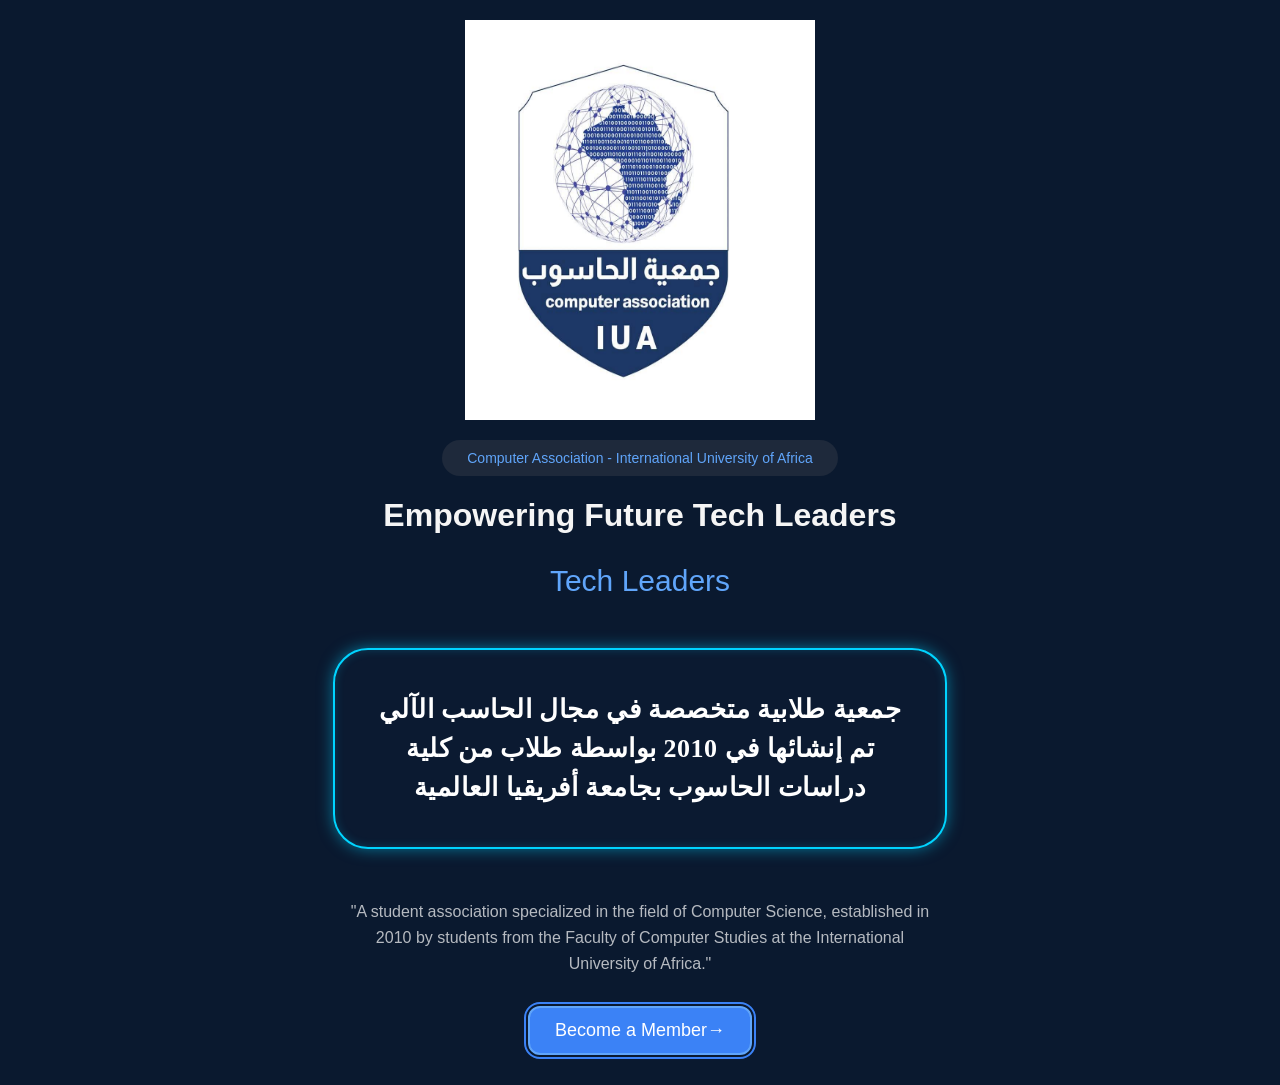
==== index.html @ 2aa77b15 "Add files via upload" ====
<!DOCTYPE html>
<html lang="ar">
<head>
    <meta charset="UTF-8">
    <title>جمعية الحاسوب</title>
    <link rel="stylesheet" href="stylesheet.css">
</head>
<body>
  <div class="parent-container"  >
<img src="logo.jpg"    alt=" logo"    class="  logo">
  </div>
<div class="badge">Computer Association - International University of Africa</div>
<h1>Empowering Future Tech Leaders</h1>
<p>Tech Leaders</p>
<div class="card-box">جمعية طلابية متخصصة في مجال الحاسب الآلي تم إنشائها في 2010 بواسطة طلاب من كلية دراسات الحاسوب بجامعة أفريقيا العالمية 
  </div>
  <h2>"A student association specialized in the field of Computer Science, established in 2010 by students from the Faculty of Computer Studies at the International University of Africa."</h2>
<a href="student registration.html" class="btn-primary">
  Become a Member
  <span class="arrow">→</span>
</a>
</body>
</html>
---- stylesheet.css ----
h1 {
    color: #f5f5f5;
    text-align: center;

    font-family: 'Gill Sans', 'Gill Sans MT', Calibri, 'Trebuchet MS', sans-serif;
}



  p  {
    color: #60a5fa;
    text-align: center;
    font-family: 'Franklin Gothic Medium', 'Arial Narrow', Arial, sans-serif;
    font-size: 30px;
}

.badge {
  display: block;
  width:fit-content;
  margin: 20px auto;
  background-color: #1e293b; 
  color: #60a5fa; 
  padding: 10px 25px; 
  border-radius: 50px; 
  font-size: 14px; 
  font-family: sans-serif;
  text-align: center;
}

  img {
    display: block;    
    margin-left: auto; 
    margin-right: auto;  
    
    width: 350px;     
    height: auto;
    height: 400px;      
    margin-top: 20px;
};



.logo{
width: 150px;
margin: 0 auto;
display: block;


 }

 body{
background-color: #0a192f;
 }

 card box{

 }
 .card-box {
    border: 2px solid #00d4ff; 
    box-shadow: 0 0 15px rgba(0, 212, 255, 0.5), 
                inset 0 0 10px rgba(0, 212, 255, 0.2);
    border-radius: 35px; 
    background-color: #0b1a31;
    color: #ffffff;
    padding: 40px  30px;
    max-width: 550px;
    margin: 50px auto;
    text-align: center; 
   direction: rtl;
   font-size: 26px;
   font-weight: 700;
   letter-spacing: 0.5px;
   line-height: 1.5;

}

h2 {
    font-family: 'Inter', sans-serif;
    color: rgba(255, 255, 255, 0.7);
    font-size: 16px;
    line-height: 1.6; 
    font-weight: 400;
    text-align: center;
    max-width: 600px;
    margin: 0 auto;
}
.btn-primary {
    background-color: #3B82F6; 
    color: white;
    display: flex;
    align-items: center;
    justify-content: center;
    
    
    padding: 12px 25px; 
    width: fit-content;  
    margin: 30px auto;   

    font-family: 'Inter', sans-serif;
    font-size: 18px;
    font-weight: 500;
    text-decoration: none; 
    border-radius: 12px;
    
    
    border: 2px solid #60A5FA;
    outline: 2px solid #3B82F6;
    outline-offset: 2px;
    
    transition: all 0.3s ease;
    cursor: pointer;
}
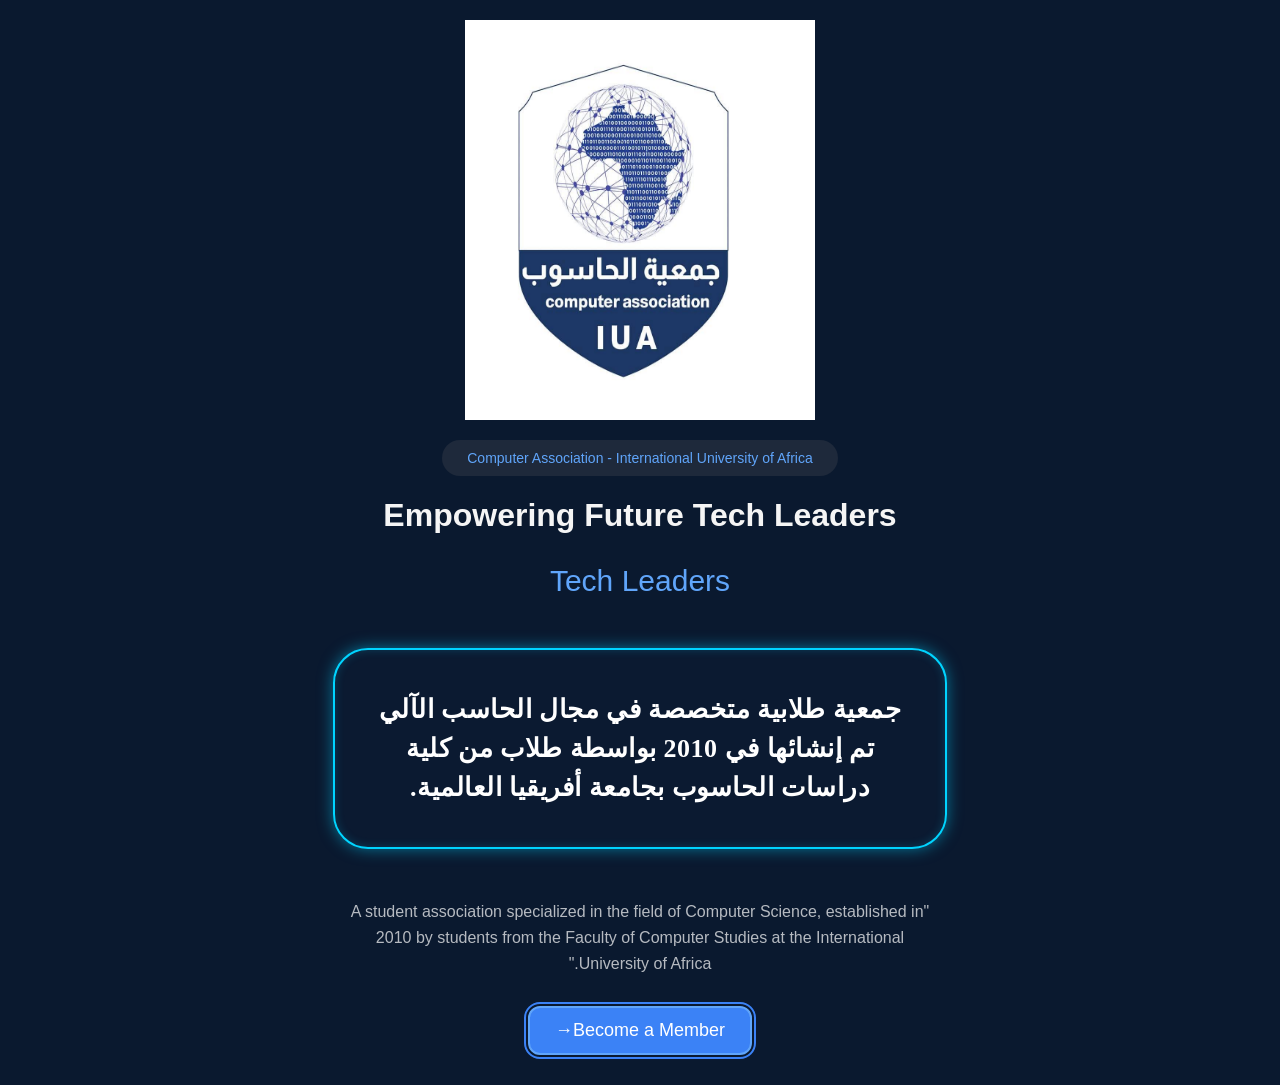
==== commit 0f81431b: "Refactor index.html for improved layout and responsiveness Updated HTML structure and added viewport" ====
--- a/index.html
+++ b/index.html
@@ -1,23 +1,34 @@
 <!DOCTYPE html>
-<html lang="ar">
+<html lang="ar" dir="rtl">
 <head>
     <meta charset="UTF-8">
-    <title>جمعية الحاسوب</title>
+    <meta name="viewport" content="width=device-width, initial-scale=1.0">
+    <title>جمعية الحاسوب | IUA</title>
     <link rel="stylesheet" href="stylesheet.css">
 </head>
 <body>
-  <div class="parent-container"  >
-<img src="logo.jpg"    alt=" logo"    class="  logo">
-  </div>
-<div class="badge">Computer Association - International University of Africa</div>
-<h1>Empowering Future Tech Leaders</h1>
-<p>Tech Leaders</p>
-<div class="card-box">جمعية طلابية متخصصة في مجال الحاسب الآلي تم إنشائها في 2010 بواسطة طلاب من كلية دراسات الحاسوب بجامعة أفريقيا العالمية 
-  </div>
-  <h2>"A student association specialized in the field of Computer Science, established in 2010 by students from the Faculty of Computer Studies at the International University of Africa."</h2>
-<a href="student registration.html" class="btn-primary">
-  Become a Member
-  <span class="arrow">→</span>
-</a>
+
+    <div class="parent-container">
+        <img src="logo.jpg" alt="Computer Association Logo" class="logo">
+    </div>
+
+    <div class="badge">Computer Association - International University of Africa</div>
+
+    <h1 class="main-title">Empowering Future Tech Leaders</h1>
+    <p class="sub-title">Tech Leaders</p>
+
+    <div class="card-box">
+        جمعية طلابية متخصصة في مجال الحاسب الآلي تم إنشائها في 2010 بواسطة طلاب من كلية دراسات الحاسوب بجامعة أفريقيا العالمية.
+    </div>
+
+    <h2 class="description-en">
+        "A student association specialized in the field of Computer Science, established in 2010 by students from the Faculty of Computer Studies at the International University of Africa."
+    </h2>
+
+    <a href="student registration.html" class="btn-primary">
+        Become a Member
+        <span class="arrow">→</span>
+    </a>
+
 </body>
 </html>
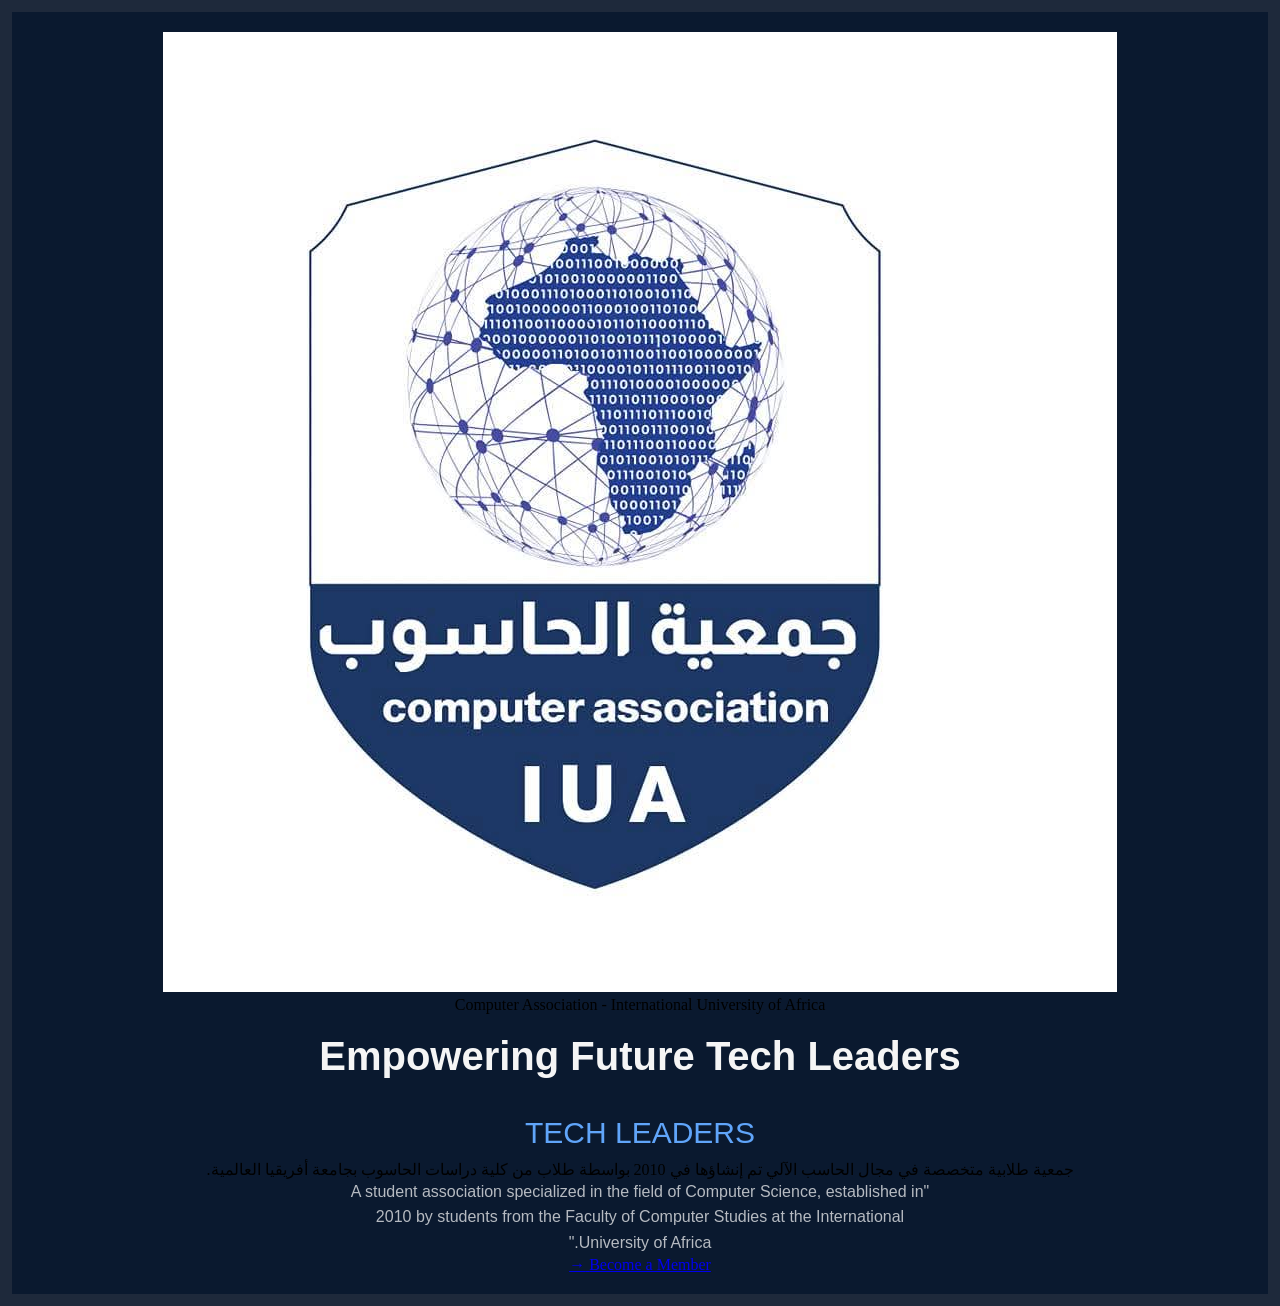
==== commit ba5c21a3: "Revise index.html for improved layout and design Updated the HTML structure and styling classes for " ====
--- a/index.html
+++ b/index.html
@@ -8,26 +8,30 @@
 </head>
 <body>
 
-    <div class="parent-container">
-        <img src="logo.jpg" alt="Computer Association Logo" class="logo">
+    <div class="shield-wrapper">
+        <div class="shield-border">
+            <div class="shield-main">
+                <img src="logo.jpg" alt="Logo" class="logo-img">
+            </div>
+        </div>
     </div>
 
-    <div class="badge">Computer Association - International University of Africa</div>
+    <div class="info-badge">Computer Association - International University of Africa</div>
 
-    <h1 class="main-title">Empowering Future Tech Leaders</h1>
-    <p class="sub-title">Tech Leaders</p>
+    <h1 class="hero-title">Empowering Future Tech Leaders</h1>
+    <p class="hero-subtitle">TECH LEADERS</p>
 
-    <div class="card-box">
-        جمعية طلابية متخصصة في مجال الحاسب الآلي تم إنشائها في 2010 بواسطة طلاب من كلية دراسات الحاسوب بجامعة أفريقيا العالمية.
+    <div class="content-card">
+        جمعية طلابية متخصصة في مجال الحاسب الآلي تم إنشاؤها في 2010 بواسطة طلاب من كلية دراسات الحاسوب بجامعة أفريقيا العالمية.
     </div>
 
-    <h2 class="description-en">
+    <h2 class="english-desc">
         "A student association specialized in the field of Computer Science, established in 2010 by students from the Faculty of Computer Studies at the International University of Africa."
     </h2>
 
-    <a href="student registration.html" class="btn-primary">
+    <a href="student registration.html" class="cta-button">
         Become a Member
-        <span class="arrow">→</span>
+        <span class="btn-icon">→</span>
     </a>
 
 </body>
--- a/stylesheet.css
+++ b/stylesheet.css
@@ -1,77 +1,70 @@
+body {
+    background-color: #0a192f; 
+    margin: 0;
+    padding: 20px;
+    min-height: 100vh;
+    display: flex;
+    flex-direction: column;
+    align-items: center;
+    justify-content: center;
+    box-sizing: border-box;
+    
+    
+    border: 12px solid #1e293b; 
+    position: relative;
+    overflow-x: hidden;
+}
+
+
+.logo {
+    display: block;
+    margin: 20px auto;
+    width: 200px; 
+    height: auto;
+    
+    
+    mix-blend-mode: multiply; 
+    filter: brightness(1.1) contrast(1.1);
+    
+    
+    animation: floating 4s ease-in-out infinite;
+}
+
+@keyframes floating {
+    0%, 100% { transform: translateY(0); }
+    50% { transform: translateY(-15px); }
+}
+
+
+.badge {
+    display: block;
+    width: fit-content;
+    margin: 10px auto;
+    background-color: #1e293b; 
+    color: #60a5fa; 
+    padding: 10px 25px; 
+    border-radius: 50px; 
+    font-size: 14px; 
+    font-family: sans-serif;
+    text-align: center;
+    border: 1px solid rgba(96, 165, 250, 0.3);
+}
+
+
 h1 {
     color: #f5f5f5;
     text-align: center;
-
     font-family: 'Gill Sans', 'Gill Sans MT', Calibri, 'Trebuchet MS', sans-serif;
+    font-size: 2.5rem;
+    margin-top: 20px;
 }
 
-
-
-  p  {
+p {
     color: #60a5fa;
     text-align: center;
     font-family: 'Franklin Gothic Medium', 'Arial Narrow', Arial, sans-serif;
     font-size: 30px;
-}
-
-.badge {
-  display: block;
-  width:fit-content;
-  margin: 20px auto;
-  background-color: #1e293b; 
-  color: #60a5fa; 
-  padding: 10px 25px; 
-  border-radius: 50px; 
-  font-size: 14px; 
-  font-family: sans-serif;
-  text-align: center;
-}
-
-  img {
-    display: block;    
-    margin-left: auto; 
-    margin-right: auto;  
-    
-    width: 350px;     
-    height: auto;
-    height: 400px;      
-    margin-top: 20px;
-};
-
-
-
-.logo{
-width: 150px;
-margin: 0 auto;
-display: block;
-
-
- }
-
- body{
-background-color: #0a192f;
- }
-
- card box{
-
- }
- .card-box {
-    border: 2px solid #00d4ff; 
-    box-shadow: 0 0 15px rgba(0, 212, 255, 0.5), 
-                inset 0 0 10px rgba(0, 212, 255, 0.2);
-    border-radius: 35px; 
-    background-color: #0b1a31;
-    color: #ffffff;
-    padding: 40px  30px;
-    max-width: 550px;
-    margin: 50px auto;
-    text-align: center; 
-   direction: rtl;
-   font-size: 26px;
-   font-weight: 700;
-   letter-spacing: 0.5px;
-   line-height: 1.5;
-
+    margin: 10px 0;
 }
 
 h2 {
@@ -84,29 +77,66 @@
     max-width: 600px;
     margin: 0 auto;
 }
+
+
+.card-box {
+    border: 2px solid #00d4ff; 
+    box-shadow: 0 0 15px rgba(0, 212, 255, 0.5), 
+                inset 0 0 10px rgba(0, 212, 255, 0.2);
+    border-radius: 35px; 
+    background-color: #0b1a31;
+    color: #ffffff;
+    padding: 40px 30px;
+    max-width: 550px;
+    margin: 40px auto;
+    text-align: center; 
+    direction: rtl;
+    font-size: 24px;
+    font-weight: 700;
+    line-height: 1.6;
+    
+    
+    animation: fadeIn 1.5s ease-out;
+}
+
+@keyframes fadeIn {
+    from { opacity: 0; transform: translateY(20px); }
+    to { opacity: 1; transform: translateY(0); }
+}
+
+
 .btn-primary {
     background-color: #3B82F6; 
     color: white;
     display: flex;
     align-items: center;
     justify-content: center;
-    
-    
-    padding: 12px 25px; 
+    padding: 12px 35px; 
     width: fit-content;  
     margin: 30px auto;   
-
     font-family: 'Inter', sans-serif;
     font-size: 18px;
-    font-weight: 500;
+    font-weight: 600;
     text-decoration: none; 
     border-radius: 12px;
-    
-    
     border: 2px solid #60A5FA;
     outline: 2px solid #3B82F6;
     outline-offset: 2px;
-    
-    transition: all 0.3s ease;
+    transition: all 0.3s cubic-bezier(0.175, 0.885, 0.32, 1.275);
     cursor: pointer;
 }
+
+.btn-primary:hover {
+    background-color: #2563EB;
+    transform: scale(1.05); 
+    box-shadow: 0 0 20px rgba(59, 130, 246, 0.6);
+}
+
+.arrow {
+    margin-left: 10px;
+    transition: transform 0.3s ease;
+}
+
+.btn-primary:hover .arrow {
+    transform: translateX(-5px); 
+}
